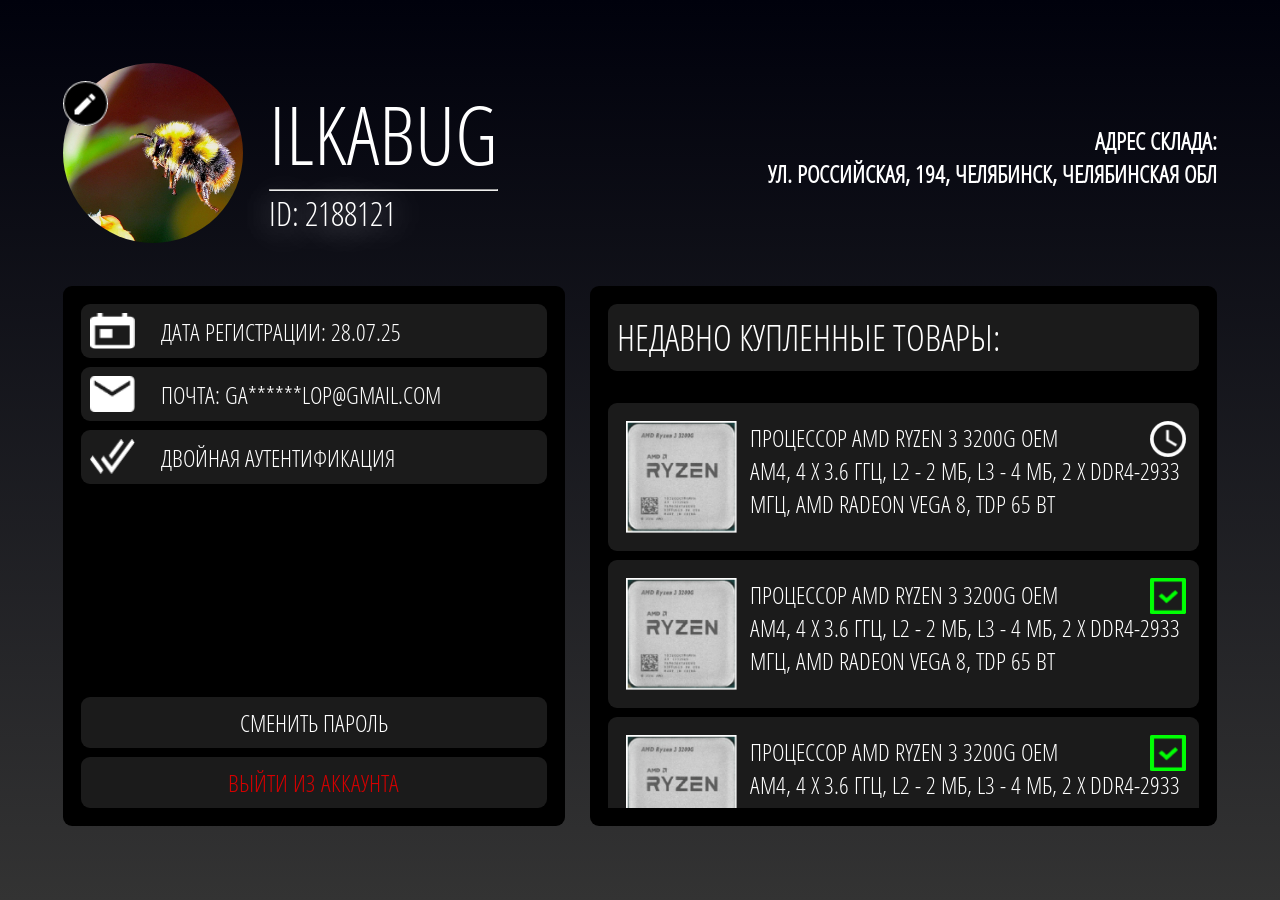
==== account.html @ c141f04d "забыл войти в папку" ====
<!DOCTYPE html>
<html lang="en">
  <head>
    <meta charset="UTF-8">
    <meta name="viewport" content="width=device-width, initial-scale=1.0">
    <link rel="stylesheet" href="./assets/css/style.css">
    <title>Document</title>
  </head>
  <body>
    <main class="acc-main">
        <header class="account-head">
            <div class="user">
            <div class="avatarbox"><img src="./assets/img/account_img/Редактировать.png" alt="" id="redaction_ava"><img class="avatar" src="./assets/img/account_img/ava.jfif" alt=""></div>
            <div class="info-acc">
                <span class="h1">ilkabug</span>
                <hr>
                <span class="b-h">id: 2188121</span>
            </div>
            </div>
            <p>Адрес склада: <br>ул. Российская, 194, Челябинск, Челябинская обл</p>
        </header>
        <div class="user-inf">
            <div class="user-info">
            <div class="c-user">
                <div class="item-user"><img src="./assets/img/account_img/date.png" alt="">Дата регистрации: 28.07.25</div>
                <div class="item-user"><img src="./assets/img/account_img/mail.png" alt="">Почта: ga******lop@gmail.com</div>
                <div class="item-user"><img src="./assets/img/account_img/aunt.png" alt="">Двойная аутентификация</div>
            </div>
            <div class="c-user">
                <button class="remove-pas">сменить пароль</button>
                <button class="logout">выйти из аккаунта</button>
            </div>
            </div>
            <div class="user-info i2">
                <div class="item-user">Недавно купленные товары:</div>
                <div class="scroll">
                    <div class="product"><img class="wait status" src="./assets/img/account_img/wait.png" alt=""><img class="card-img" src="./assets/img/card_img/ryzen1.png" alt=""><p>Процессор AMD Ryzen 3 3200G OEM<br>AM4, 4 x 3.6 ГГц, L2 - 2 МБ, L3 - 4 МБ, 2 х DDR4-2933 МГц, AMD Radeon Vega 8, TDP 65 Вт</p></div>
                    <div class="product"><img class="great status" src="./assets/img/account_img/great.png" alt=""><img class="card-img" src="./assets/img/card_img/ryzen1.png" alt=""><p>Процессор AMD Ryzen 3 3200G OEM<br>AM4, 4 x 3.6 ГГц, L2 - 2 МБ, L3 - 4 МБ, 2 х DDR4-2933 МГц, AMD Radeon Vega 8, TDP 65 Вт</p></div>
                    <div class="product"><img class="great status" src="./assets/img/account_img/great.png" alt=""><img class="card-img" src="./assets/img/card_img/ryzen1.png" alt=""><p>Процессор AMD Ryzen 3 3200G OEM<br>AM4, 4 x 3.6 ГГц, L2 - 2 МБ, L3 - 4 МБ, 2 х DDR4-2933 МГц, AMD Radeon Vega 8, TDP 65 Вт</p></div>
                    <div class="product"><img class="great status" src="./assets/img/account_img/great.png" alt=""><img class="card-img" src="./assets/img/card_img/ryzen1.png" alt=""><p>Процессор AMD Ryzen 3 3200G OEM<br>AM4, 4 x 3.6 ГГц, L2 - 2 МБ, L3 - 4 МБ, 2 х DDR4-2933 МГц, AMD Radeon Vega 8, TDP 65 Вт</p></div>
                </div>
            </div>
        </div>
        
    </main>
    <script src="./assets/script/script.js"></script>
  </body>
</html>
---- assets/css/style.css ----
@font-face {
  font-family: "Ops";
  src: url(../font/OpenSansCondensed-Light.ttf);
}
:root{
  --p-head: 15vh;
}
html{
  scroll-behavior: smooth;
}
* {
  box-sizing: border-box;
  font-family: "Ops";
  text-transform: uppercase;
  font-size: 1.88vw;
  margin: 0;
  padding: 0;
  color: #fff;
}
#logoa>img{width: 100%;height: 100%;}
body {
  background-color: black;
}
.index-head {
  display: flex;
  justify-content: space-between;
  height: 9vh;
  position: fixed;
  top: 0;
  padding: 1vh 3vw;
  width: 100%;
  z-index: 999;
  backdrop-filter: blur(10px);
  background-color: rgba(0, 0, 0, 0.308);
}
a {
  color: #fff;
  text-decoration: none;
  display: flex;
  align-items: center;
  justify-content: center;
  gap: 1vw;
}
a > img {
  height: 4vh;
}
.ico {
  height: 5vh;
}
.b {
  height: 6vh;
}
hr {
  height: 70%;
}
nav {
  display: flex;
  align-items: center;
  justify-content: center;
  gap: 2vw;
}
.index > section:nth-child(1) {
  background-image: url(../img/default_img/bg1.png);
  height: 100vh;
  padding-top: var(--p-head);
  color: #fff;
  display: flex;
  flex-direction: column;
  background-size: cover;
  background-repeat: no-repeat;
  align-items: center;
}
.index > section:nth-child(2) {
  background-image: url(../img/default_img/bg2.png);
  height: 100vh;
  background-size: cover;
  background-repeat: no-repeat;
  
}
.index > section:nth-child(2) > div {
  backdrop-filter: blur(10px);
  width: 100%;
  height: 100%;
  padding-top: 5vh;
  color: #fff;
  display: flex;
  flex-direction: column;
  align-items: center;
  gap: 8vh;
}
.h1 {
  font-size: 9vh;
  width: 70%;
  text-align: center;
  display: block;
}
.h{
  font-size: 45px;
  text-shadow: 0 0 4vh #EA00FF;
  font-weight: bolder;
}
.b-h{
  font-size: 33px;
  text-shadow: 0 0 4vh #ffffff;
}
.acc{
  width: 6vh;
  height: 6vh;
  border-radius: 50%;
}
.cont1 {
  display: flex;
  width: 80%;
  justify-content: center;
  gap: 2vw;
  margin-top: 3vh;
}
.cont1 > p {
  text-align: right;
  font-size: 2.5vw;
  width: 50%;
}
#btn-pdb {
  background-color: rgba(0, 0, 0, 0);
  border-radius: 1vh;
  border: 0.3vh solid #fff;
  display: flex;
  align-items: center;
  justify-content: space-evenly;
  color: #fff;
  padding: 1vw;
  width: 25vw;
  cursor: pointer;
}
#btn-pdb>img{
  width: 20%;
  height: 100%;
}
.in {
  display: flex;
  flex-direction: column;
  align-items: center;
  gap: 4vh;
  
}
.row {
  display: flex;
  align-items: center;
  justify-content: space-evenly;
  width: 100%;
}
.i-item {
  display: flex;
  flex-direction: column;
  align-items: center;
  justify-content: center;
  font-size: 7vh;
  gap: 2vh;
}
.i-item > img {
  border-radius: 10%;
  transition: .3s ease-in-out;
  padding: 1vh;
}
.i-item:hover > img {
  background-color: #ea00ff91;
  border-radius: 10%;
  box-shadow: 0 0 5vh #EA00FF;
}
.i-item > img {
  height: 35vh;
}
footer{
    background-color: #0E0F1E;
    padding: 2vh;
    display: flex;
    justify-content: space-between;
    align-items: center;
    padding: 3vh;
}
.f-txt>p{
    display: flex;gap: 1vw;
}
.f-txt a{
    justify-content: left;
    text-align: left;
}
footer>hr{
    height: 10vh;
}

/* CATALOG */
.catalog{
  align-items: center;
  flex-direction: column;
  background-image: url(../img/catalog_img/bg.png);
  height: 100vh;
  background-size: 100% 100%;
  display: flex;
  padding-top: 10vh;
  gap: 5vh;
  
}
.grid-cat{
  display: grid;
  grid-template: 1fr 1fr/repeat(4, 20%);
  gap: 3vh;
  align-items: center;
  justify-content: space-between;
}
.c-item img{
  width: 100%;
  height: 100%;
}
.c-item{
  width: 100%;
  height: 100%;
  display: flex;
  flex-direction: column;
  align-items: center;
  justify-content: center;
}
.c-item>a{
  display: flex;
  flex-direction: column;
  align-items: center;
  justify-content: center;
}
.c-item>a>span{
  font-size: 60%;
  background-color: #ea00ff4b;
  border-radius: 2vh;
  box-shadow: 0 0 5vh #ea00ffab;
  width: 95%;
  text-align: center;
}
.c-r{
  gap: 4vh;
}
/* CARD */
.card_catalog{
  display: flex;
  background: linear-gradient(#00010C, #333333);
  min-height: 100vh;
  padding:4vh 4vw ;
  gap: 2vw;
}
.card_catalog > section:nth-child(1){
  display: flex;
  flex-direction: column;
  gap: 3vh;
}
.price{
  color: lime;
  text-align: center;
}
.img-card{
  display: flex;
  flex-direction: column;
  background: linear-gradient(#171717, #140016);
  border-radius: 1vh;
  padding: 3vh;
  align-items: center;
  justify-content: center;
  gap: 2vh;
}
.img-card>.row{
  gap: 0.5vw;
}
.img-card>.row>img{
  width: 15vw;
}
.img-card>hr{width: 90%;border: 0.2vh solid #fff;}
.info_card{
  background: linear-gradient(#171717, #140016);
  padding: 2vh;border-radius: 1vh;
}
.info_card>p{
  display: flex;
  flex-direction: column;
  gap: 1vh;
  font-size: 25px;
  text-shadow: 0 0 2vh #ffffff;
}
.info_card hr{
  margin:2vh 0;
}
.add-cr{
  background-color: #fff;
  color: black;
  text-shadow: 0 0 4vh black;
  border: none;
  border-radius: 1vh;
  padding: 2vh;
  transition: .2s ease-in-out;
}
.add-cr:hover{
  box-shadow: 0 0 2vh #fff;
}
/* account */
.acc-main{
  background: linear-gradient(#00010C, #333333);
  min-height: 100vh;
  padding: 7vh;
}
.avatar{
  width: 20vh;
  height: 20vh;
  object-fit: cover;
  border-radius: 50%;
}
.avatarbox{
  position: relative;
}
#redaction_ava{
  top: 2vh;
  width: 5vh;
  position: absolute;
}
.info-acc{
  display: flex;
  flex-direction: column;
}
.account-head{
  display: flex;
  align-items: center;
  justify-content: space-between;
}
.account-head>p{
  text-align: right;
  font-weight: bold;
}
.user{
  display: flex;
  gap: 2vw;
  align-items: center;
}
.c-user{
  display: flex;
  flex-direction: column;
  gap: 1vh;
  width: 100%;
}
.item-user{
  background-color: #1B1B1B;
  display: flex;
  align-items: center;
  gap: 2vw;
  padding: 1vh;
  border-radius: 1vh;
}
.user-inf{
  display: flex;
  gap: 2vw;
  margin-top: 4vh;
}
.item-user>img{
  width: 5vh;
  height: 4vh;
}
.c-user button{
  background-color: #1B1B1B;
  width: 100%;
  border-radius: 1vh;
  border: none;
  padding: 1vh;
}
.user-info{
  padding: 2vh;
  border-radius: 1vh;
  background-color: black;
  display: flex;
  flex-direction: column;
  align-items: center;
  justify-content: space-between;
  min-height: 60vh;
  width: 40vw;
}
.logout{
  color: rgb(211, 0, 0);
}
.i2{
  width: 50vw;
}
.i2>.item-user{
  width: 100%;
  font-size: 4vh;
}
.scroll{
  overflow-y: scroll;
  width: 100%;
  height: 45vh;
  gap: 1vh;
  display: flex;
  flex-direction: column;
  
}
.scroll::-webkit-scrollbar{
  display: none;
}
.product{
  padding: 2vh;
  border-radius: 1vh;
  background-color: #1B1B1B;
  width: 100%;
  display: flex;
  gap: 1vw;
  position: relative;
}
.card-img{
  width: 20%;
}
.status{
  position: absolute;
  width: 4vh;
  right: 1vw;
}
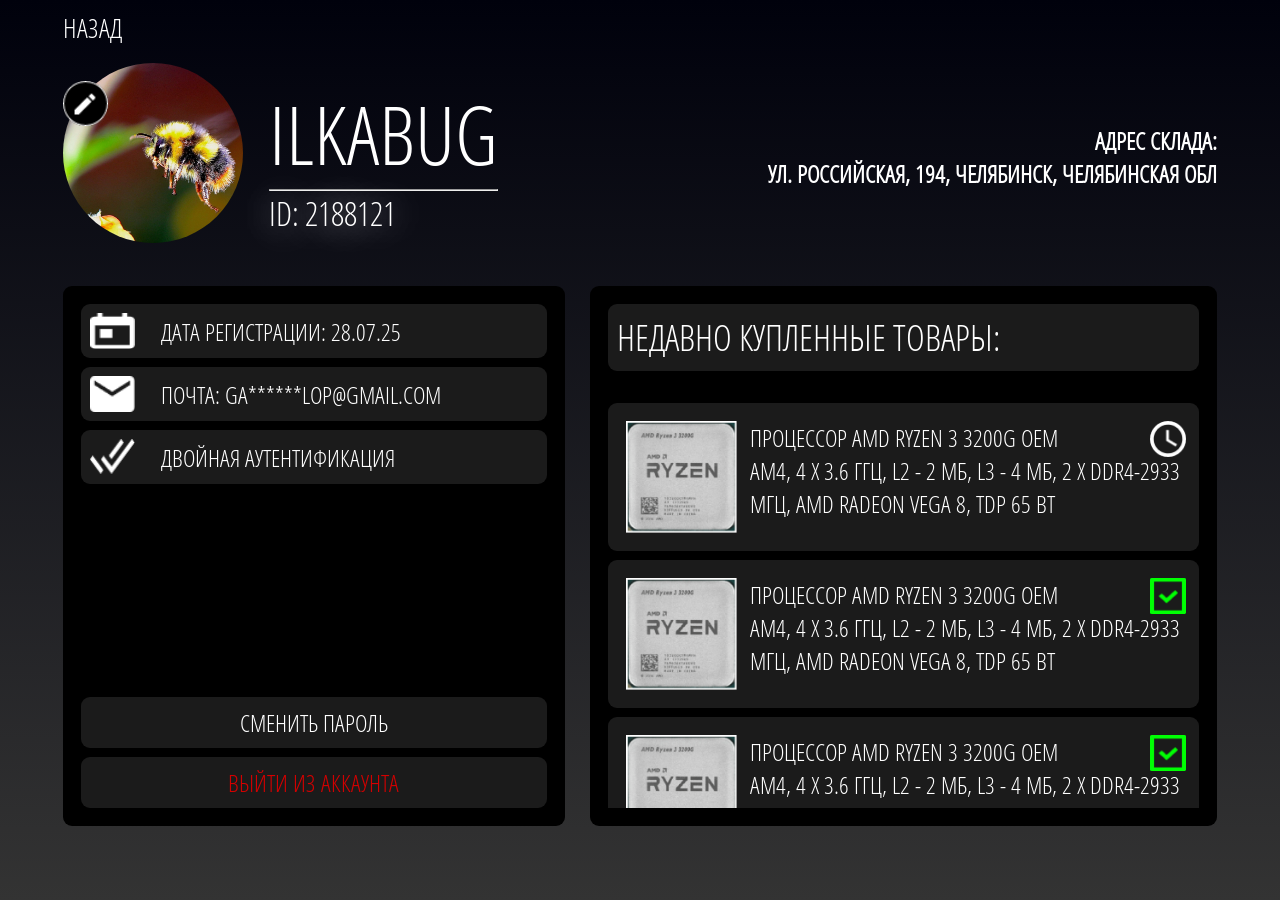
==== commit ebf64862: "исправил ошибки скоро спат" ====
--- a/account.html
+++ b/account.html
@@ -9,6 +9,7 @@
   <body>
     <main class="acc-main">
         <header class="account-head">
+            <a class="back" href="index_log.html">Назад</a>
             <div class="user">
             <div class="avatarbox"><img src="./assets/img/account_img/Редактировать.png" alt="" id="redaction_ava"><img class="avatar" src="./assets/img/account_img/ava.jfif" alt=""></div>
             <div class="info-acc">
--- a/assets/css/style.css
+++ b/assets/css/style.css
@@ -17,6 +17,11 @@
   padding: 0;
   color: #fff;
 }
+.back{
+  position: absolute;
+  top: 1vh;
+  font-size: 3vh;
+}
 #logoa>img{width: 100%;height: 100%;}
 body {
   background-color: black;
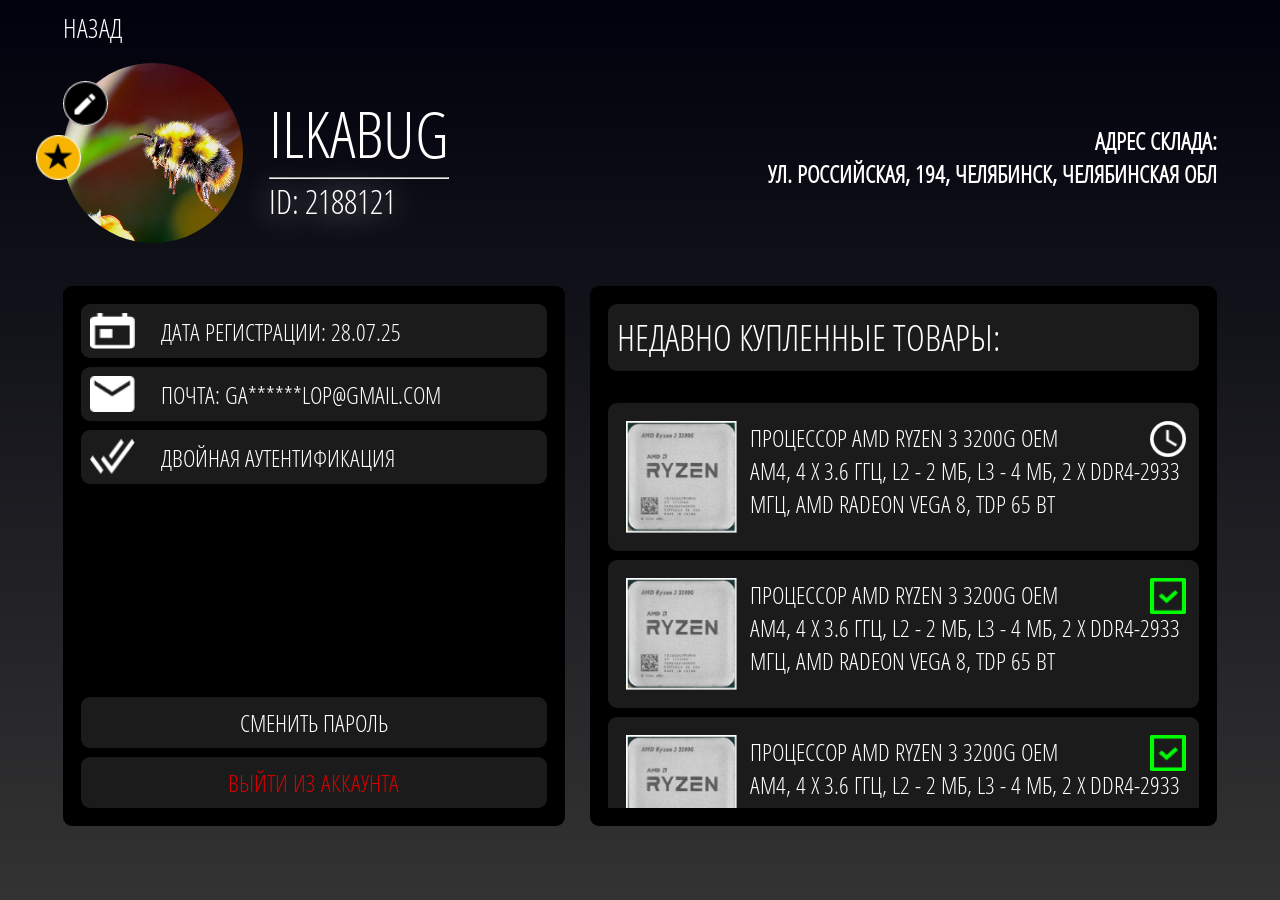
==== commit c65c4763: "финал без адаптива" ====
--- a/account.html
+++ b/account.html
@@ -11,7 +11,7 @@
         <header class="account-head">
             <a class="back" href="index_log.html">Назад</a>
             <div class="user">
-            <div class="avatarbox"><img src="./assets/img/account_img/Редактировать.png" alt="" id="redaction_ava"><img class="avatar" src="./assets/img/account_img/ava.jfif" alt=""></div>
+            <div class="avatarbox"><img src="./assets/img/account_img/Редактировать.png" alt="" id="redaction_ava"><a href="admin-panel.html"><img src="./assets/img/account_img/admink.png" alt="" id="adm-btn"></a><img class="avatar" src="./assets/img/account_img/ava.jfif" alt=""></div>
             <div class="info-acc">
                 <span class="h1">ilkabug</span>
                 <hr>
--- a/assets/css/style.css
+++ b/assets/css/style.css
@@ -2,10 +2,10 @@
   font-family: "Ops";
   src: url(../font/OpenSansCondensed-Light.ttf);
 }
-:root{
+:root {
   --p-head: 15vh;
 }
-html{
+html {
   scroll-behavior: smooth;
 }
 * {
@@ -17,12 +17,15 @@
   padding: 0;
   color: #fff;
 }
-.back{
+.back {
   position: absolute;
   top: 1vh;
   font-size: 3vh;
 }
-#logoa>img{width: 100%;height: 100%;}
+#logoa > img {
+  width: 100%;
+  height: 100%;
+}
 body {
   background-color: black;
 }
@@ -80,7 +83,6 @@
   height: 100vh;
   background-size: cover;
   background-repeat: no-repeat;
-  
 }
 .index > section:nth-child(2) > div {
   backdrop-filter: blur(10px);
@@ -94,21 +96,21 @@
   gap: 8vh;
 }
 .h1 {
-  font-size: 9vh;
+  font-size: 5vw;
   width: 70%;
   text-align: center;
   display: block;
 }
-.h{
+.h {
   font-size: 45px;
-  text-shadow: 0 0 4vh #EA00FF;
+  text-shadow: 0 0 4vh #ea00ff;
   font-weight: bolder;
 }
-.b-h{
+.b-h {
   font-size: 33px;
   text-shadow: 0 0 4vh #ffffff;
 }
-.acc{
+.acc {
   width: 6vh;
   height: 6vh;
   border-radius: 50%;
@@ -137,7 +139,7 @@
   width: 25vw;
   cursor: pointer;
 }
-#btn-pdb>img{
+#btn-pdb > img {
   width: 20%;
   height: 100%;
 }
@@ -146,7 +148,6 @@
   flex-direction: column;
   align-items: center;
   gap: 4vh;
-  
 }
 .row {
   display: flex;
@@ -164,38 +165,39 @@
 }
 .i-item > img {
   border-radius: 10%;
-  transition: .3s ease-in-out;
+  transition: 0.3s ease-in-out;
   padding: 1vh;
 }
 .i-item:hover > img {
   background-color: #ea00ff91;
   border-radius: 10%;
-  box-shadow: 0 0 5vh #EA00FF;
+  box-shadow: 0 0 5vh #ea00ff;
 }
 .i-item > img {
   height: 35vh;
 }
-footer{
-    background-color: #0E0F1E;
-    padding: 2vh;
-    display: flex;
-    justify-content: space-between;
-    align-items: center;
-    padding: 3vh;
-}
-.f-txt>p{
-    display: flex;gap: 1vw;
-}
-.f-txt a{
-    justify-content: left;
-    text-align: left;
-}
-footer>hr{
-    height: 10vh;
+footer {
+  background-color: #0e0f1e;
+  padding: 2vh;
+  display: flex;
+  justify-content: space-between;
+  align-items: center;
+  padding: 3vh;
+}
+.f-txt > p {
+  display: flex;
+  gap: 1vw;
+}
+.f-txt a {
+  justify-content: left;
+  text-align: left;
+}
+footer > hr {
+  height: 10vh;
 }
 
 /* CATALOG */
-.catalog{
+.catalog {
   align-items: center;
   flex-direction: column;
   background-image: url(../img/catalog_img/bg.png);
@@ -204,20 +206,19 @@
   display: flex;
   padding-top: 10vh;
   gap: 5vh;
-  
-}
-.grid-cat{
+}
+.grid-cat {
   display: grid;
-  grid-template: 1fr 1fr/repeat(4, 20%);
+  grid-template: 1fr 1fr / repeat(4, 20%);
   gap: 3vh;
   align-items: center;
   justify-content: space-between;
 }
-.c-item img{
+.c-item img {
   width: 100%;
   height: 100%;
 }
-.c-item{
+.c-item {
   width: 100%;
   height: 100%;
   display: flex;
@@ -225,13 +226,13 @@
   align-items: center;
   justify-content: center;
 }
-.c-item>a{
-  display: flex;
-  flex-direction: column;
-  align-items: center;
-  justify-content: center;
-}
-.c-item>a>span{
+.c-item > a {
+  display: flex;
+  flex-direction: column;
+  align-items: center;
+  justify-content: center;
+}
+.c-item > a > span {
   font-size: 60%;
   background-color: #ea00ff4b;
   border-radius: 2vh;
@@ -239,27 +240,27 @@
   width: 95%;
   text-align: center;
 }
-.c-r{
+.c-r {
   gap: 4vh;
 }
 /* CARD */
-.card_catalog{
-  display: flex;
-  background: linear-gradient(#00010C, #333333);
+.card_catalog {
+  display: flex;
+  background: linear-gradient(#00010c, #333333);
   min-height: 100vh;
-  padding:4vh 4vw ;
-  gap: 2vw;
-}
-.card_catalog > section:nth-child(1){
+  padding: 4vh 4vw;
+  gap: 2vw;
+}
+.card_catalog > section:nth-child(1) {
   display: flex;
   flex-direction: column;
   gap: 3vh;
 }
-.price{
+.price {
   color: lime;
   text-align: center;
 }
-.img-card{
+.img-card {
   display: flex;
   flex-direction: column;
   background: linear-gradient(#171717, #140016);
@@ -269,108 +270,119 @@
   justify-content: center;
   gap: 2vh;
 }
-.img-card>.row{
+.img-card > .row {
   gap: 0.5vw;
 }
-.img-card>.row>img{
+.img-card > .row > img {
   width: 15vw;
 }
-.img-card>hr{width: 90%;border: 0.2vh solid #fff;}
-.info_card{
+.img-card > hr {
+  width: 90%;
+  border: 0.2vh solid #fff;
+}
+.info_card {
   background: linear-gradient(#171717, #140016);
-  padding: 2vh;border-radius: 1vh;
-}
-.info_card>p{
+  padding: 2vh;
+  border-radius: 1vh;
+}
+.info_card > p {
   display: flex;
   flex-direction: column;
   gap: 1vh;
   font-size: 25px;
   text-shadow: 0 0 2vh #ffffff;
 }
-.info_card hr{
-  margin:2vh 0;
-}
-.add-cr{
+.info_card hr {
+  margin: 2vh 0;
+}
+.add-cr {
   background-color: #fff;
   color: black;
   text-shadow: 0 0 4vh black;
   border: none;
   border-radius: 1vh;
   padding: 2vh;
-  transition: .2s ease-in-out;
-}
-.add-cr:hover{
+  transition: 0.2s ease-in-out;
+}
+.add-cr:hover {
   box-shadow: 0 0 2vh #fff;
 }
 /* account */
-.acc-main{
-  background: linear-gradient(#00010C, #333333);
+.acc-main {
+  background: linear-gradient(#00010c, #333333);
   min-height: 100vh;
   padding: 7vh;
 }
-.avatar{
+.avatar {
   width: 20vh;
   height: 20vh;
   object-fit: cover;
   border-radius: 50%;
 }
-.avatarbox{
+.avatarbox {
   position: relative;
 }
-#redaction_ava{
+#redaction_ava {
   top: 2vh;
   width: 5vh;
   position: absolute;
 }
-.info-acc{
-  display: flex;
-  flex-direction: column;
-}
-.account-head{
+#adm-btn{
+  top: 8vh;
+  left: -3vh;
+  width: 5vh;
+  position: absolute;
+  height: 5vh;
+}
+.info-acc {
+  display: flex;
+  flex-direction: column;
+}
+.account-head {
   display: flex;
   align-items: center;
   justify-content: space-between;
 }
-.account-head>p{
+.account-head > p {
   text-align: right;
   font-weight: bold;
 }
-.user{
-  display: flex;
-  gap: 2vw;
-  align-items: center;
-}
-.c-user{
+.user {
+  display: flex;
+  gap: 2vw;
+  align-items: center;
+}
+.c-user {
   display: flex;
   flex-direction: column;
   gap: 1vh;
   width: 100%;
 }
-.item-user{
-  background-color: #1B1B1B;
+.item-user {
+  background-color: #1b1b1b;
   display: flex;
   align-items: center;
   gap: 2vw;
   padding: 1vh;
   border-radius: 1vh;
 }
-.user-inf{
+.user-inf {
   display: flex;
   gap: 2vw;
   margin-top: 4vh;
 }
-.item-user>img{
+.item-user > img {
   width: 5vh;
   height: 4vh;
 }
-.c-user button{
-  background-color: #1B1B1B;
+.c-user button {
+  background-color: #1b1b1b;
   width: 100%;
   border-radius: 1vh;
   border: none;
   padding: 1vh;
 }
-.user-info{
+.user-info {
   padding: 2vh;
   border-radius: 1vh;
   background-color: black;
@@ -381,42 +393,458 @@
   min-height: 60vh;
   width: 40vw;
 }
-.logout{
+.logout {
   color: rgb(211, 0, 0);
 }
-.i2{
+.i2 {
   width: 50vw;
 }
-.i2>.item-user{
+.i2 > .item-user {
   width: 100%;
   font-size: 4vh;
 }
-.scroll{
+.scroll {
   overflow-y: scroll;
   width: 100%;
   height: 45vh;
   gap: 1vh;
   display: flex;
   flex-direction: column;
-  
-}
-.scroll::-webkit-scrollbar{
+}
+.scroll::-webkit-scrollbar {
   display: none;
 }
-.product{
-  padding: 2vh;
-  border-radius: 1vh;
-  background-color: #1B1B1B;
+.product {
+  padding: 2vh;
+  border-radius: 1vh;
+  background-color: #1b1b1b;
   width: 100%;
   display: flex;
   gap: 1vw;
   position: relative;
 }
-.card-img{
+.card-img {
   width: 20%;
 }
-.status{
+.status {
   position: absolute;
   width: 4vh;
   right: 1vw;
+}
+/* Процессор каталог  */
+.processor-catalog {
+  background: linear-gradient(#00010c, #333333);
+  min-height: 100vh;
+  display: flex;
+  justify-content: space-between;
+  gap: 2vw;
+  padding:15vh 2vw 2vw 2vw;
+}
+.btn-back {
+  background-color: #00010c;
+  border-radius: 1vh;
+  padding: 1vh;
+  width: 100%;
+}
+.filter{
+  background-color: #000000;
+  width: 15vw;
+}
+.scroll2{
+  background-color: #000000;
+  padding: 2vh;
+  width: 80vw;
+  overflow-y: scroll;
+  height: 80vh;
+  display: flex;
+  flex-direction: column;
+  gap: 2vh;
+  border-radius: 1vh;
+}
+.scroll2::-webkit-scrollbar{
+  display: none;
+}
+.price-card{
+  position: absolute;
+  right: 1vh;
+  bottom: 1vh;
+  color: lawngreen;
+}
+.add-card{
+  position: absolute;
+  top: 2vh;
+  right: 2vh;
+}
+/* Корзина */
+.basket{
+  background: linear-gradient(#00010c, #333333);
+  min-height: 100vh;
+  display: flex;
+  flex-direction: column;
+  align-items: center;
+  justify-content: center;
+}
+.basket-block{
+  background-color: #171717;
+  border-radius: 2vh;
+  padding: 2vh;
+  overflow-y: scroll;
+  display: flex;
+  flex-direction: column;
+  align-items: center;
+  justify-content: center;
+  width: 80vw;
+  height: 70vh;
+}
+.basket-block>span{
+  color: gray;
+}
+.basket-block::-webkit-scrollbar{
+  display: none;
+}
+/* О нас */
+.index-info{
+  backdrop-filter: blur(2vh);
+  min-height: 100vh;
+  display: flex;
+  flex-direction: column;
+  align-items: center;
+  justify-content: center;padding-top: 10vh;
+}
+.background{
+  background-image: url(../img/info_img/image\ 1.png);
+  background-attachment: fixed;
+}
+.line{
+  width: 20vw;
+  margin: 0vh 0vh 5vh;
+  border: 0.2vh solid #fff;
+}
+.grid-text{
+  display: grid;
+  grid-template: 45vh 45vh/45vw 45vw;
+  font-size: 2.4vw;
+  padding: 2vh;
+  gap: 2vw;
+  align-items: center;
+  justify-content: center;
+}
+.grid-text>p:nth-child(1){
+  text-align: right;
+}
+.im1{
+  width: 100%;
+  height: 100%;
+}
+.im2{
+  width: 100%;
+  height: 100%;
+}
+.report-block{
+  width: 80vw;
+  height: 70vh;
+  display: flex;
+  flex-direction: column;
+  align-items: center;
+  overflow-y: scroll;
+  background-color: #00000036;
+  border: 0.2vh solid #fff;
+  border-radius: 2vh;
+  padding: 2vh;
+  gap: 2vh;
+}
+.report-block::-webkit-scrollbar{
+  display: none;
+}
+.comment{
+  display: flex;
+  flex-direction: column;
+  align-items: start;
+  background-color: #00ff956e;
+  gap: 2vh;
+  padding: 2vh;
+  border-radius: 2vh;
+}
+.commentator{
+  display: flex;
+  align-items: center;
+  justify-content: center;
+  gap: 1vh;
+}
+.commentator>img{
+  width: 10vh;
+  height: 10vh;
+}
+.user-name>span{font-size: 5vh;}
+.user-name img{width: 3vh;}
+.mtb{
+  margin: 5vh 0;
+}
+.text-rep{
+  display: flex;
+  flex-direction: column;
+  align-items: center;
+  width: 100%;
+}
+.report{
+  width: 80vw;
+  display: flex;
+  flex-direction: column;
+  align-items: center;
+  margin-bottom: 5vh;
+}
+.text-rep>textarea{
+  width: 100%;
+  background-color: #000000ad;
+  border: 0.2vh solid #fff;
+  padding: 1vh;
+  border-radius: 1vh;
+  resize: none;
+}
+.stars{
+  width: 100%;
+  padding: 2vh 0;
+}
+.btn{position: absolute;opacity: 0;top: 0;}
+.s img{
+  width: 5vh;
+  height: 5vh;
+}
+/* ОФОРМЛЕНИЕ ЗАКАЗА */
+.order-body{
+  background-image: url(../img/order_img/bg.png);
+  background-size: cover;
+}
+.main-order{
+  backdrop-filter: blur(2vh);
+  min-height: 100vh;
+  padding: 5vh;
+  display: flex;
+  align-items: start;
+  gap: 2vw;
+}
+.main-order>section:nth-child(1){
+  display: flex;
+  flex-direction: column;
+  width: 45%;
+  gap: 3vh;
+}
+.main-order>section:nth-child(2){
+  display: flex;
+  flex-direction: column;
+  width: 55%;
+  gap: 3vh;
+  align-items: center;
+  justify-content: center;
+}
+.main-order>section:nth-child(2)>p{
+  text-align: center;
+}
+.main-order>section:nth-child(1)>img{
+  width: 15vw;
+}
+.name-ord{
+  font-size: 3vw;
+}
+.price-ord{
+  color: limegreen;
+  font-size: 2.5vw;
+}
+.ord-btn{
+  background: linear-gradient(#B6B6B6, #2A2A2A);
+  border-radius: 1vh;
+  padding: 1vh;
+  font-weight: bolder;
+  font-size: 2vw;
+  width: 80%;
+  border: none;
+  transition: .3s ease-in-out;
+}
+.ord-btn:hover{
+  text-shadow: 0 0 3vh #fff;
+}
+.ord-h1{
+  font-size: 4vw;
+}
+.ord-h2{
+  font-size: 2.5vw;
+}
+.order-form{
+  width: 100%;
+  display: flex;
+  flex-direction: column;
+  align-items: center;
+  justify-content: center;
+  gap: 2vh;
+}
+.order-form>.ord-btn{
+  margin-top: 10vh;
+}
+.ord-label{
+  display: flex;
+  flex-direction: column;
+  width: 100%;
+}
+.ord-label>input{
+  width: 100%;
+  background-color: #000000bb;
+  border: 0.1vh solid #fff;
+  border-radius: 1vh;
+  padding: .5vh;
+}
+.cont-ord{
+  border-radius: 1vh;
+  border: 0.1vh solid #fff;
+  background-color: #000000bb;
+  padding: 2vh;
+  display: flex;
+  align-items: center;
+  width: 100%;
+  gap: 1vw;
+}
+.pay-order{
+  background-color: #fff;
+  padding: 1vh;
+  border-radius: 1vh;
+  display: flex;
+  flex-direction: column;
+  align-items: center;
+  justify-content: space-between;
+  width: 100%;
+  height: 20vh;
+}
+.pay-order>p{
+  color: black;
+  text-align: center;
+  font-size: 2.6vh;
+  font-weight: bold;
+}
+.mini{
+    color: rgb(146, 146, 146);
+    display: flex;
+    gap: 0.4vw;
+    align-items: center;
+    justify-content: center;
+    font-size: 2vh;
+}
+.mini>a{
+    color: rgb(146, 146, 146);
+    background-color: rgba(127, 182, 255, 0.158);
+    padding: 0vh 1vh;
+    font-size: 2vh;
+}
+/* d */
+.headeradm{
+  background-color: #1E1E1E;
+  height: 10vh;
+  display: flex;
+  justify-content: space-between;
+  padding: 1vh 4vw;
+  align-items: center;
+}
+.headeradm>img{
+  height: 90%;
+}
+.adm-main{
+  display: flex;
+  height: 90vh;
+}
+.left-cont{
+  width: 25vw;
+  background-color: #323232;
+  padding: 2vh;
+  display: flex;
+  flex-direction: column;
+  align-items: center;
+  justify-content: space-between;
+}
+.btn-nav{
+  width: 100%;
+  display: flex;
+  flex-direction: column;
+  gap: 1vh;
+}
+.btn-adm-nav{
+  background-color: #000000;
+  border-radius: 1vh;
+  width: 100%;
+  padding: 1vh;
+  display: flex;
+  align-items: center;
+  justify-content: center;
+
+}
+.active{
+  text-shadow: 0 0 2vh #fff;
+}
+.leave{
+  color: rgb(218, 0, 0);
+}
+.main{
+  padding: 2vh;
+  width: 100%;
+}
+.er{
+  width: 9vw;
+  height: 9vw;
+  display: flex;
+  align-items: center;
+  justify-content: center;
+  border-radius: 1vh;
+}
+.pink{
+  background-color: #F8DDFF;
+}
+.blue{
+  background-color: #DAEFFF;
+}
+.green{
+  background-color: #EAFFD3;
+}
+.yellow{
+  background-color: #EAFFD3;
+}
+.main>p{
+  display: flex;gap: 2vw;
+  align-items: center;
+}
+.grif-adm{
+  display: grid;
+  grid-template: 1fr 1fr/1fr 1fr;
+  gap: 2vw;
+  align-items: center;
+  justify-content: center;
+  margin: 4vh 0;
+}
+.item-adm{
+  background-color: #2A2A2A;
+  padding: 2vh;
+  border-radius: 2vh;
+  display: flex;
+  align-items: center;
+  justify-content: center;
+  gap: 1vw;
+}
+.popular{
+  background-color: #1E1E1E;
+  padding: 1vh;
+  border-radius: 1vh;
+  height: 25vh;
+  width: 40vw;
+  overflow-y: scroll;
+  gap: 1vw;
+  display: flex;
+  flex-direction: column;
+}
+.popular::-webkit-scrollbar{display: none;}
+.popular img{
+  width: 10vw;
+
+}
+.popular>div{
+  background-color: #131313;
+  padding: 2vh;
+  border-radius: 1vh;
+  display: flex;
+  gap: 2vw;
 }
